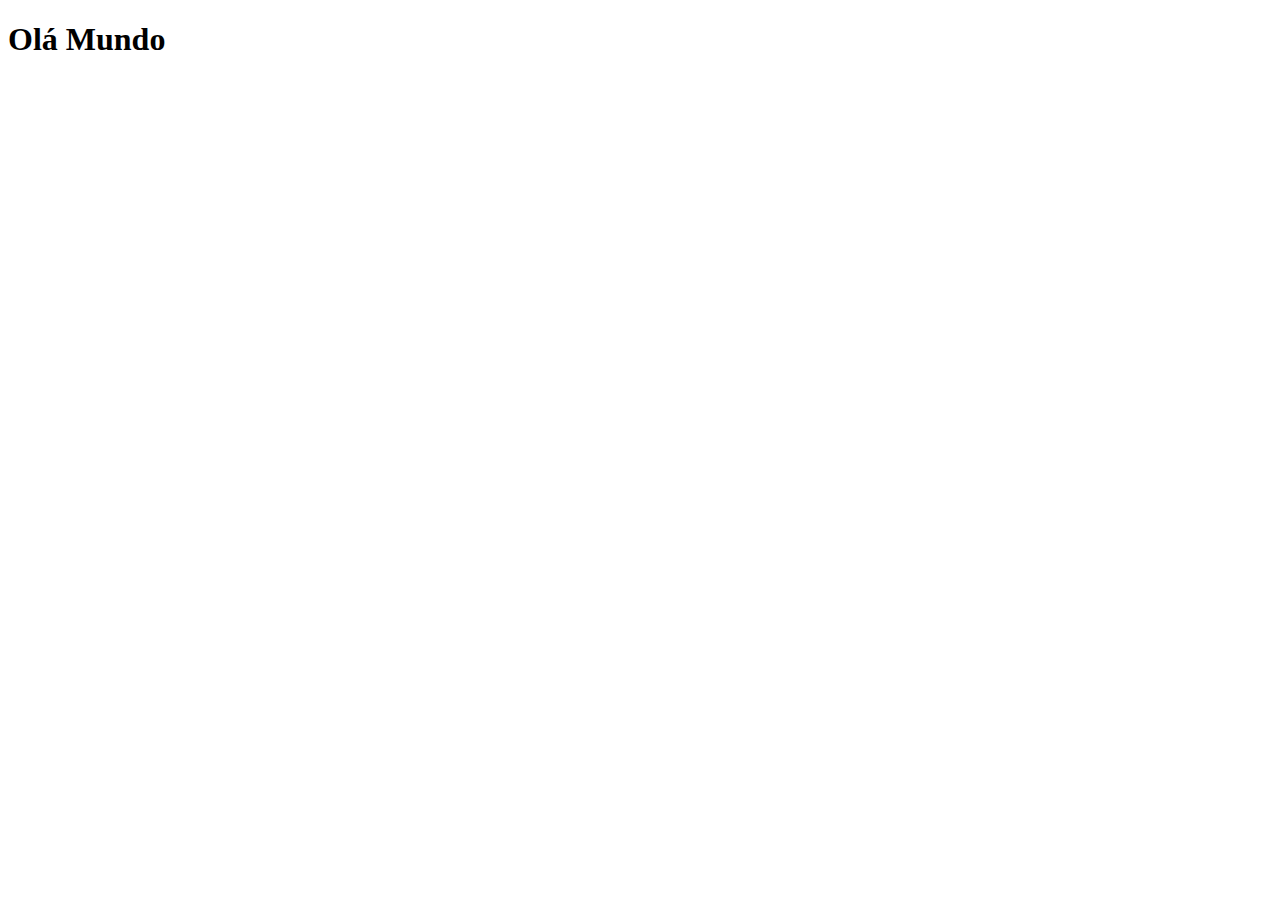
==== index.html @ 47ea6c96 "criei a página principal" ====
<!DOCTYPE html>
<html lang="pt-br">
<head>
    <meta charset="UTF-8">
    <meta name="viewport" content="width=device-width, initial-scale=1.0">
    <link rel="shortcut icon" href="favicon.ico" type="image/x-icon">
    <title>Projeto Redes Sociais</title>
</head>
<body>
    <h1>Olá Mundo</h1>
</body>
</html>
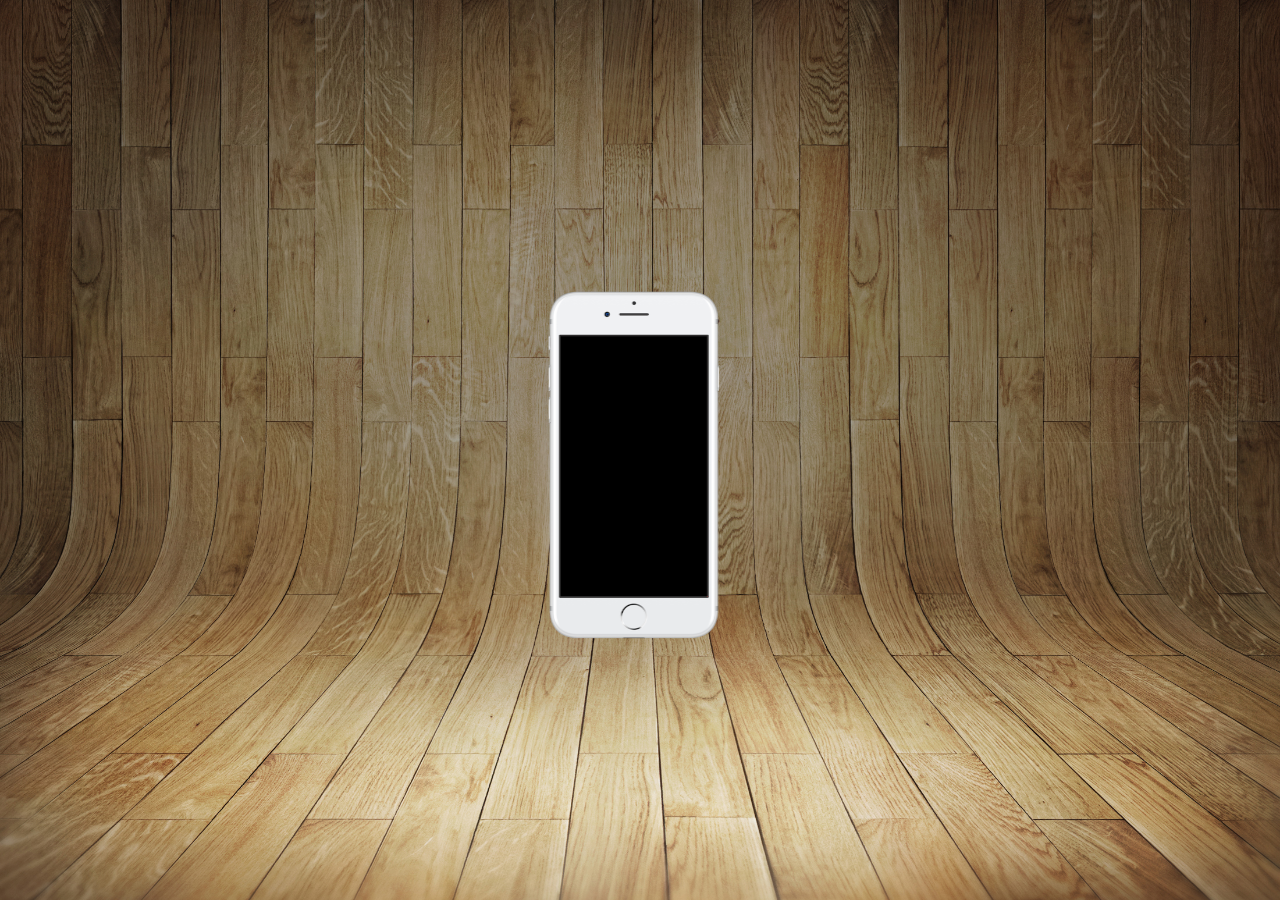
==== commit 683d9c4e: "atualizaçoes" ====
--- a/index.html
+++ b/index.html
@@ -4,9 +4,17 @@
     <meta charset="UTF-8">
     <meta name="viewport" content="width=device-width, initial-scale=1.0">
     <link rel="shortcut icon" href="favicon.ico" type="image/x-icon">
+    <link rel="stylesheet" href="estilos/style.css">
     <title>Projeto Redes Sociais</title>
 </head>
 <body>
-    <h1>Olá Mundo</h1>
+    <main>
+        <section id="telefone">
+
+        </section>
+        <section id="redes-sociais">
+
+        </section>
+    </main>
 </body>
 </html>--- a/estilos/style.css
+++ b/estilos/style.css
@@ -0,0 +1,36 @@
+@charset "UTF-8";
+
+*{
+    margin: 0;
+    padding: 0;
+    font-family: Arial, Helvetica, sans-serif;
+}
+
+html, body{
+    height: 100vh;
+    width: 100vw;
+    background-color: black;
+}
+
+body{
+    background: url(../imagens/fundo-madeira.jpg) no-repeat top center;
+    background-size: cover;
+    background-attachment: fixed;
+}
+
+main{
+    position: relative;
+    height: 100vh;
+}
+
+section#telefone{
+    position: absolute;
+    top: 50%;
+    left: 50%;
+    transform: translate(-30%, -40%);
+
+    height: 400px;
+    width: 311px;
+    background: url(../imagens/frame-iphone2.png) no-repeat;
+    
+}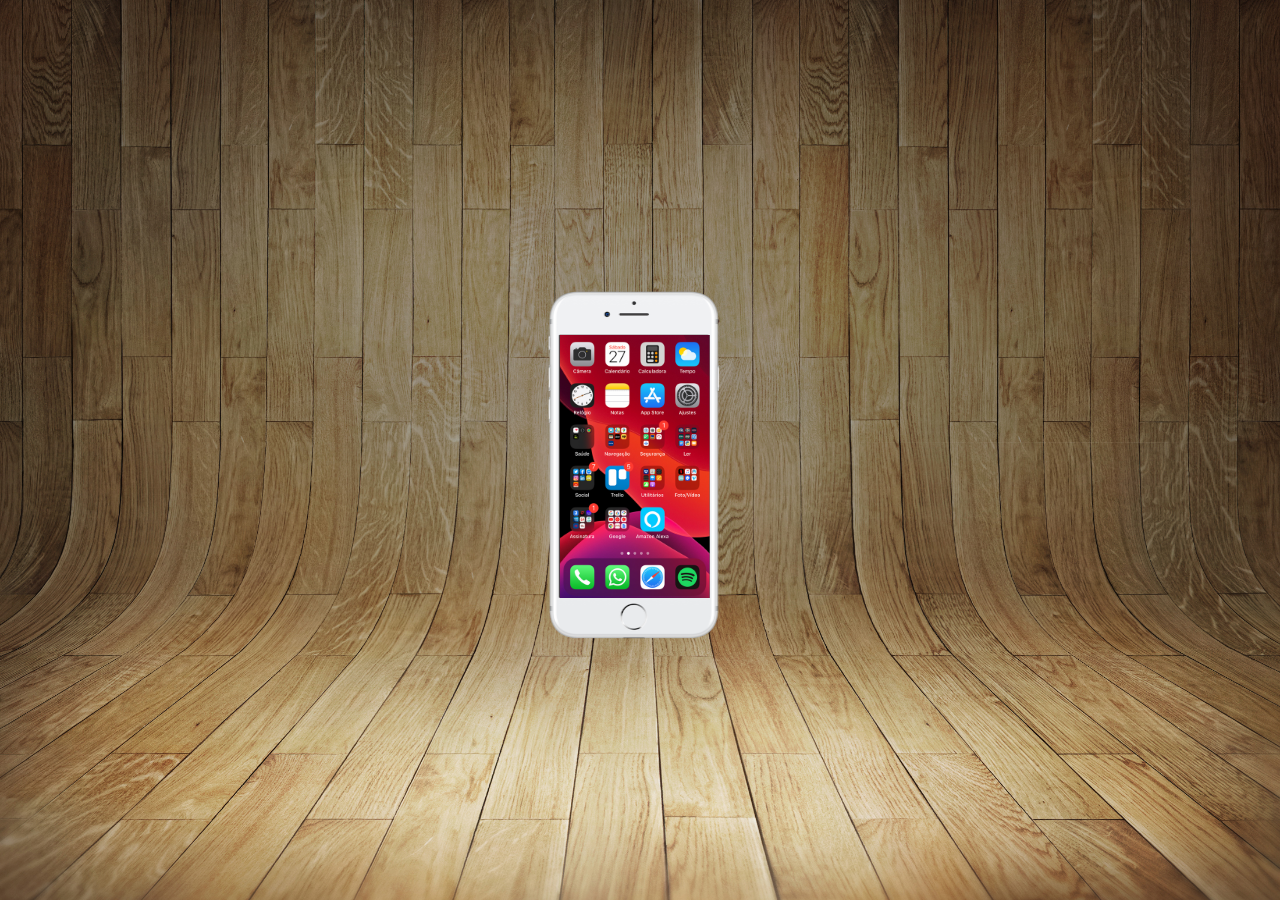
==== commit 62f9f94e: "criei a tela home" ====
--- a/index.html
+++ b/index.html
@@ -10,7 +10,7 @@
 <body>
     <main>
         <section id="telefone">
-
+            <iframe src="home.html" name="tela" id="tela" frameborder="0"></iframe>
         </section>
         <section id="redes-sociais">
 
--- a/estilos/style.css
+++ b/estilos/style.css
@@ -31,6 +31,13 @@
 
     height: 400px;
     width: 311px;
-    background: url(../imagens/frame-iphone2.png) no-repeat;
-    
+    background: url(../imagens/frame-iphone2.png) no-repeat; 
+}
+
+iframe#tela{
+    position: relative;
+    top: 45px;
+    left: 13px;
+    width: 150px;
+    height: 263px;
 }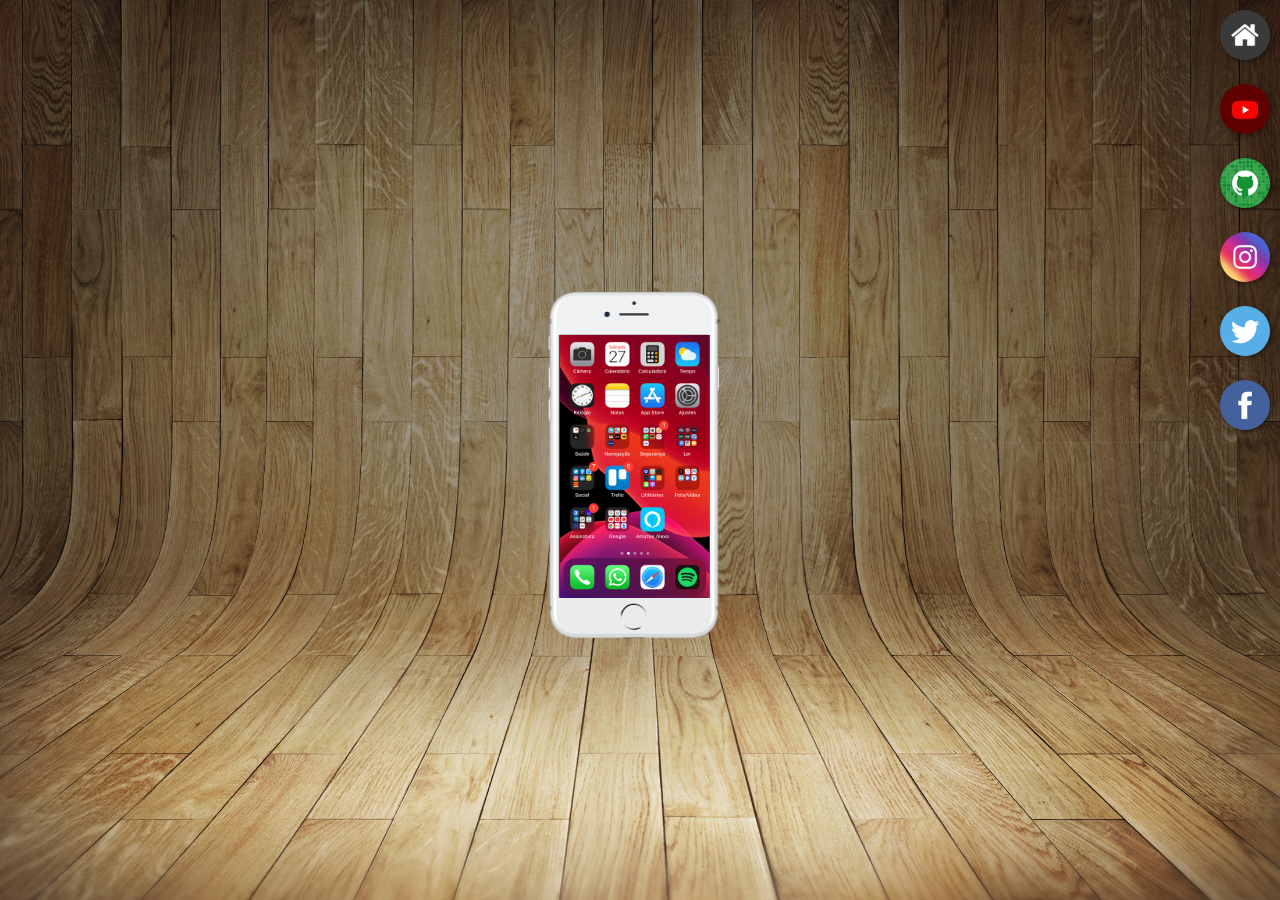
==== commit 39531b7f: "coloquei botões na lateral" ====
--- a/index.html
+++ b/index.html
@@ -10,10 +10,17 @@
 <body>
     <main>
         <section id="telefone">
-            <iframe src="home.html" name="tela" id="tela" frameborder="0"></iframe>
+            <iframe src="home.html" name="tela" id="tela" frameborder="0">
+                Seu navegador não é compatível com isso
+            </iframe>
         </section>
         <section id="redes-sociais">
-
+            <a href="#" target="tela"><img src="imagens/logo-home.jpg" alt=""></a> <br>
+            <a href="#" target="tela"><img src="imagens/logo-youtube.jpg" alt=""></a> <br>
+            <a href="#" target="tela"><img src="imagens/logo-github.jpg" alt=""></a> <br>
+            <a href="#" target="tela"><img src="imagens/logo-instagram.jpg" alt=""></a> <br>
+            <a href="#" target="tela"><img src="imagens/logo-twitter.jpg" alt=""></a> <br>
+            <a href="#" target="tela"><img src="imagens/logo-facebook.jpg" alt=""></a> <br>
         </section>
     </main>
 </body>
--- a/estilos/style.css
+++ b/estilos/style.css
@@ -40,4 +40,23 @@
     left: 13px;
     width: 150px;
     height: 263px;
+}
+
+section#redes-sociais{
+    text-align: right;
+}
+
+section#redes-sociais img{
+    width: 50px;
+    margin: 10px;
+    border-radius: 50%;
+    box-shadow: 2px 2px 5px rgba(0, 0, 0, 0.400);
+    box-sizing: border-box;
+}
+
+section#redes-sociais img:hover{
+    border: 2px solid rgba(255, 255, 255, 0.621);
+    transform: translate(-3px, -3px);
+    box-shadow: 5px 5px 10px rgba(0, 0, 0, 0.623);
+    transition: transform 0.5s, border 0.5s;
 }